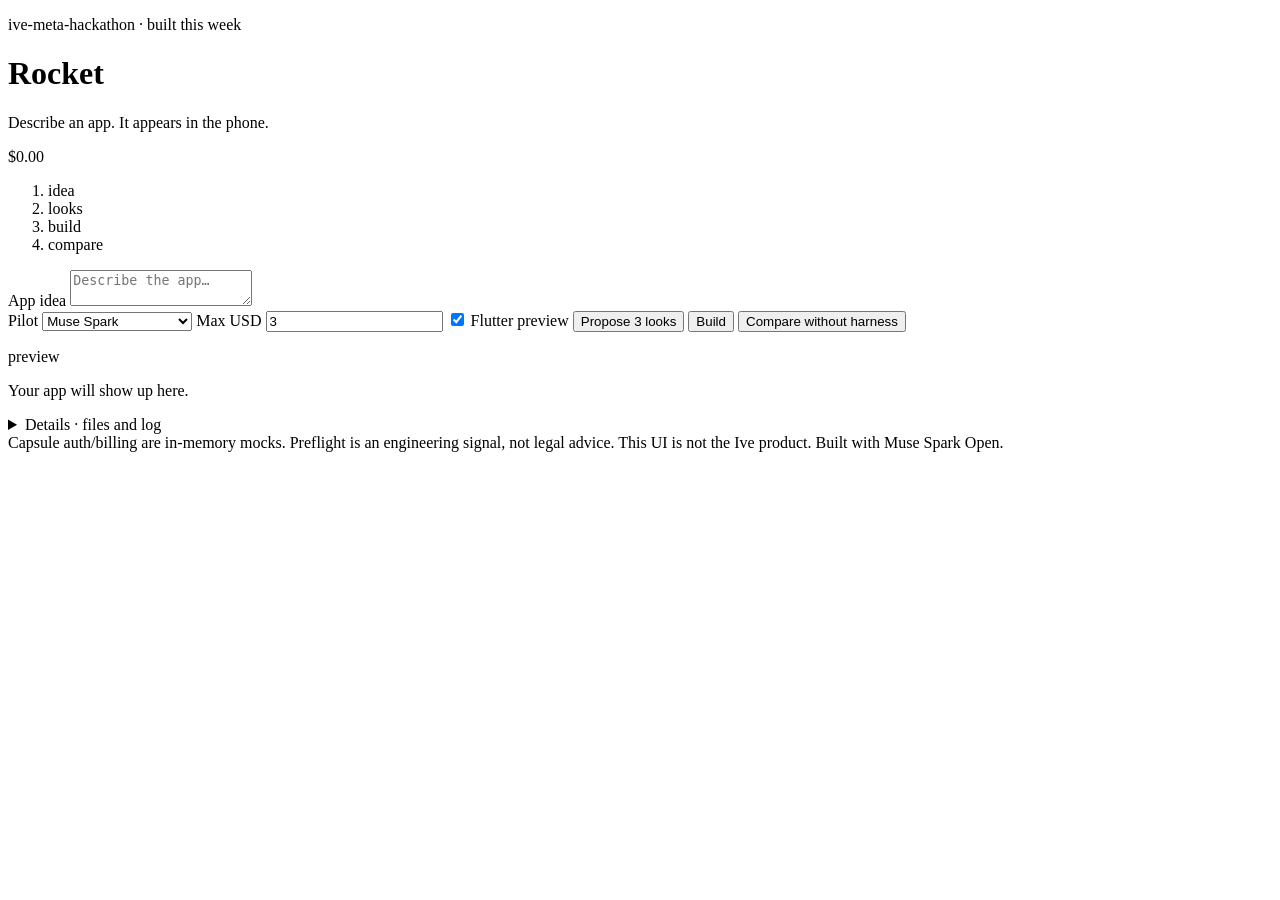
==== demo/index.html @ 52e8da67 "feat(studio): evidence panel, Muse Spark default, HTML results Center the studio, label every contro" ====
<!DOCTYPE html>
<html lang="en">
  <head>
    <meta charset="utf-8" />
    <meta name="viewport" content="width=device-width, initial-scale=1" />
    <title>Rocket studio</title>
    <link rel="stylesheet" href="/styles.css" />
  </head>
  <body>
    <header class="top">
      <div>
        <p class="kicker">ive-meta-hackathon · built this week</p>
        <h1>Rocket</h1>
      </div>
      <p class="ticker" id="ticker">Describe an app. It appears in the phone.</p>
      <p class="cost" id="cost" aria-label="session cost">$0.00</p>
    </header>
    <ol class="steps" id="steps" aria-label="progress">
      <li data-step="idea" class="on">idea</li>
      <li data-step="looks">looks</li>
      <li data-step="build">build</li>
      <li data-step="compare">compare</li>
    </ol>

    <section class="composer">
      <label class="field">
        <span>App idea</span>
        <textarea id="idea" rows="2" placeholder="Describe the app…"></textarea>
      </label>
      <div class="chips" id="ideas" aria-label="sample ideas"></div>
      <div class="controls">
        <label class="field inline">
          <span>Pilot</span>
          <select id="pilot">
            <option value="muse" selected>Muse Spark</option>
            <option value="fake">Offline demo (no API)</option>
            <option value="baseten">Muse Spark Open</option>
          </select>
        </label>
        <label class="field inline">
          <span>Max USD</span>
          <input id="max_usd" type="number" min="0" step="0.1" value="3" />
        </label>
        <label class="check"><input id="build_web" type="checkbox" checked /> Flutter preview</label>
        <button type="button" id="btn-design">Propose 3 looks</button>
        <button type="button" id="btn-build" class="primary">Build</button>
        <button type="button" id="btn-compare">Compare without harness</button>
      </div>
    </section>

    <main class="phones" id="phones">
      <div class="phone-wrap" id="phone-main">
        <p class="phone-label">preview</p>
        <div class="phone">
          <div class="island"></div>
          <div class="screen">
            <p class="empty">Your app will show up here.</p>
          </div>
          <div class="home"></div>
        </div>
      </div>
    </main>

    <section id="evidence" class="evidence" hidden>
      <h2>Evidence</h2>
      <p id="evidence-meta" class="evidence-meta"></p>
      <h3>Gate steps</h3>
      <ul id="evidence-steps" class="rows"></ul>
      <h3>Preflight</h3>
      <ul id="evidence-preflight" class="rows"></ul>
      <p id="evidence-ship" class="evidence-meta"></p>
    </section>

    <section id="compare-results" class="evidence" hidden>
      <h2>Compare without harness</h2>
      <p class="evidence-meta">From <code>harness report</code> (<code>ivebench/results/results.md</code>). Counts only.</p>
      <div id="compare-table" class="md-tables"></div>
    </section>

    <details class="details" id="details">
      <summary>Details · files and log</summary>
      <div class="details-grid">
        <div>
          <h2>Files</h2>
          <ul id="files"></ul>
          <pre id="file-view" class="file-view">Select a file.</pre>
        </div>
        <div>
          <h2>Log</h2>
          <ol id="log"></ol>
        </div>
      </div>
    </details>

    <footer>
      Capsule auth/billing are in-memory mocks. Preflight is an engineering signal, not legal advice.
      This UI is not the Ive product.
      Built with Muse Spark Open.
    </footer>
    <script src="/app.js"></script>
  </body>
</html>
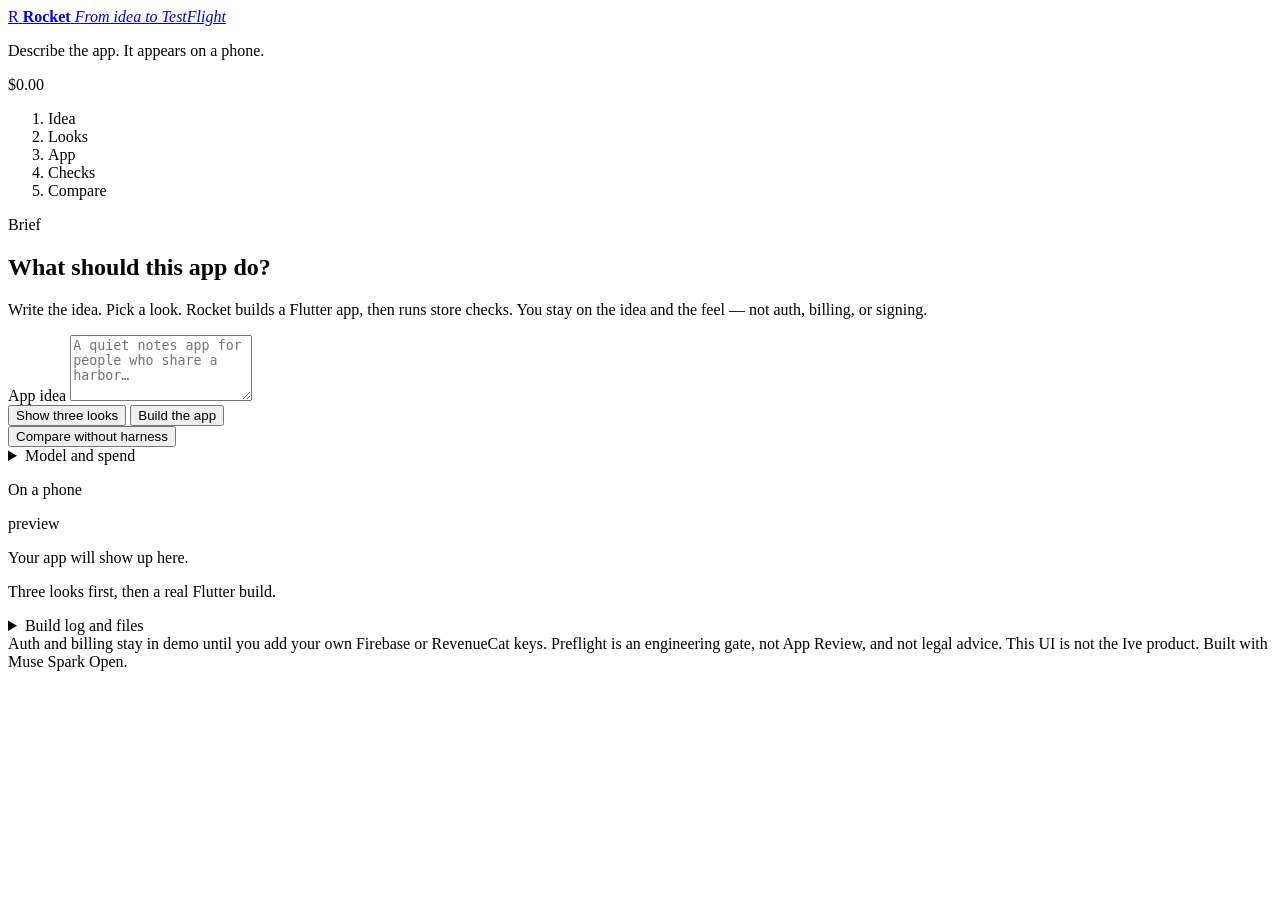
==== commit 572ea720: "feat(studio): turn the lab console into a product brief Idea sits beside a phone, store checks read " ====
--- a/demo/index.html
+++ b/demo/index.html
@@ -4,81 +4,132 @@
     <meta charset="utf-8" />
     <meta name="viewport" content="width=device-width, initial-scale=1" />
     <title>Rocket studio</title>
+    <link rel="preconnect" href="https://fonts.googleapis.com" />
+    <link rel="preconnect" href="https://fonts.gstatic.com" crossorigin />
+    <link
+      href="https://fonts.googleapis.com/css2?family=Instrument+Sans:wght@400;500;600;700&family=Instrument+Serif:ital@0;1&display=swap"
+      rel="stylesheet"
+    />
     <link rel="stylesheet" href="/styles.css" />
   </head>
   <body>
     <header class="top">
-      <div>
-        <p class="kicker">ive-meta-hackathon · built this week</p>
-        <h1>Rocket</h1>
-      </div>
-      <p class="ticker" id="ticker">Describe an app. It appears in the phone.</p>
+      <a class="brand" href="/">
+        <span class="mark" aria-hidden="true">R</span>
+        <span>
+          <strong>Rocket</strong>
+          <em>From idea to TestFlight</em>
+        </span>
+      </a>
+      <p class="ticker" id="ticker">Describe the app. It appears on a phone.</p>
       <p class="cost" id="cost" aria-label="session cost">$0.00</p>
     </header>
+
     <ol class="steps" id="steps" aria-label="progress">
-      <li data-step="idea" class="on">idea</li>
-      <li data-step="looks">looks</li>
-      <li data-step="build">build</li>
-      <li data-step="compare">compare</li>
+      <li data-step="idea" class="on">Idea</li>
+      <li data-step="looks">Looks</li>
+      <li data-step="build">App</li>
+      <li data-step="checks">Checks</li>
+      <li data-step="compare">Compare</li>
     </ol>
 
-    <section class="composer">
-      <label class="field">
-        <span>App idea</span>
-        <textarea id="idea" rows="2" placeholder="Describe the app…"></textarea>
-      </label>
-      <div class="chips" id="ideas" aria-label="sample ideas"></div>
-      <div class="controls">
-        <label class="field inline">
-          <span>Pilot</span>
-          <select id="pilot">
-            <option value="muse" selected>Muse Spark</option>
-            <option value="fake">Offline demo (no API)</option>
-            <option value="baseten">Muse Spark Open</option>
-          </select>
+    <div class="shell">
+      <section class="composer" aria-label="Brief">
+        <p class="eyebrow">Brief</p>
+        <h2>What should this app do?</h2>
+        <p class="lede">
+          Write the idea. Pick a look. Rocket builds a Flutter app, then runs store checks.
+          You stay on the idea and the feel — not auth, billing, or signing.
+        </p>
+        <label class="field">
+          <span>App idea</span>
+          <textarea id="idea" rows="4" placeholder="A quiet notes app for people who share a harbor…"></textarea>
         </label>
-        <label class="field inline">
-          <span>Max USD</span>
-          <input id="max_usd" type="number" min="0" step="0.1" value="3" />
-        </label>
-        <label class="check"><input id="build_web" type="checkbox" checked /> Flutter preview</label>
-        <button type="button" id="btn-design">Propose 3 looks</button>
-        <button type="button" id="btn-build" class="primary">Build</button>
-        <button type="button" id="btn-compare">Compare without harness</button>
+        <div class="chips" id="ideas" aria-label="sample ideas"></div>
+        <div class="actions">
+          <button type="button" id="btn-design">Show three looks</button>
+          <button type="button" id="btn-build" class="primary">Build the app</button>
+        </div>
+        <div class="actions secondary-actions">
+          <button type="button" id="btn-compare">Compare without harness</button>
+        </div>
+        <details class="advanced">
+          <summary>Model and spend</summary>
+          <div class="controls">
+            <label class="field inline">
+              <span>Pilot</span>
+              <select id="pilot">
+                <option value="muse" selected>Muse Spark</option>
+                <option value="fake">Offline demo (no API)</option>
+                <option value="baseten">Muse Spark Open</option>
+              </select>
+            </label>
+            <label class="field inline">
+              <span>Spend cap (USD)</span>
+              <input id="max_usd" type="number" min="0" step="0.1" value="3" />
+            </label>
+            <label class="check"><input id="build_web" type="checkbox" checked /> Flutter preview in the phone</label>
+          </div>
+        </details>
+      </section>
+
+      <main class="stage">
+        <p class="eyebrow">On a phone</p>
+        <div class="phones" id="phones">
+          <div class="phone-wrap" id="phone-main">
+            <p class="phone-label">preview</p>
+            <div class="phone">
+              <div class="island"></div>
+              <div class="screen">
+                <div class="empty-hero">
+                  <p class="empty">Your app will show up here.</p>
+                  <p class="empty-sub">Three looks first, then a real Flutter build.</p>
+                </div>
+              </div>
+              <div class="home"></div>
+            </div>
+          </div>
+        </div>
+      </main>
+    </div>
+
+    <section id="evidence" class="evidence" hidden>
+      <div class="evidence-head">
+        <p class="eyebrow">Store checks</p>
+        <h2>Is this ready to ship?</h2>
+        <p id="evidence-meta" class="evidence-meta"></p>
       </div>
-    </section>
-
-    <main class="phones" id="phones">
-      <div class="phone-wrap" id="phone-main">
-        <p class="phone-label">preview</p>
-        <div class="phone">
-          <div class="island"></div>
-          <div class="screen">
-            <p class="empty">Your app will show up here.</p>
-          </div>
-          <div class="home"></div>
+      <div class="evidence-grid">
+        <div>
+          <h3>Gate</h3>
+          <ul id="evidence-steps" class="rows"></ul>
+        </div>
+        <div>
+          <h3>Preflight</h3>
+          <ul id="evidence-preflight" class="rows"></ul>
         </div>
       </div>
-    </main>
-
-    <section id="evidence" class="evidence" hidden>
-      <h2>Evidence</h2>
-      <p id="evidence-meta" class="evidence-meta"></p>
-      <h3>Gate steps</h3>
-      <ul id="evidence-steps" class="rows"></ul>
-      <h3>Preflight</h3>
-      <ul id="evidence-preflight" class="rows"></ul>
       <p id="evidence-ship" class="evidence-meta"></p>
+      <aside class="next">
+        <p class="eyebrow">Next</p>
+        <h3>Store listing</h3>
+        <p>
+          Icon, listing copy, and a privacy template (not legal advice) are prepared by
+          <code>harness storepack</code>. TestFlight upload is <code>harness ship</code> —
+          it needs your Apple keys on this machine, never in this window.
+        </p>
+      </aside>
     </section>
 
     <section id="compare-results" class="evidence" hidden>
-      <h2>Compare without harness</h2>
+      <p class="eyebrow">Compare without harness</p>
+      <h2>Same idea, with and without Rocket</h2>
       <p class="evidence-meta">From <code>harness report</code> (<code>ivebench/results/results.md</code>). Counts only.</p>
       <div id="compare-table" class="md-tables"></div>
     </section>
 
     <details class="details" id="details">
-      <summary>Details · files and log</summary>
+      <summary>Build log and files</summary>
       <div class="details-grid">
         <div>
           <h2>Files</h2>
@@ -93,7 +144,8 @@
     </details>
 
     <footer>
-      Capsule auth/billing are in-memory mocks. Preflight is an engineering signal, not legal advice.
+      Auth and billing stay in demo until you add your own Firebase or RevenueCat keys.
+      Preflight is an engineering gate, not App Review, and not legal advice.
       This UI is not the Ive product.
       Built with Muse Spark Open.
     </footer>
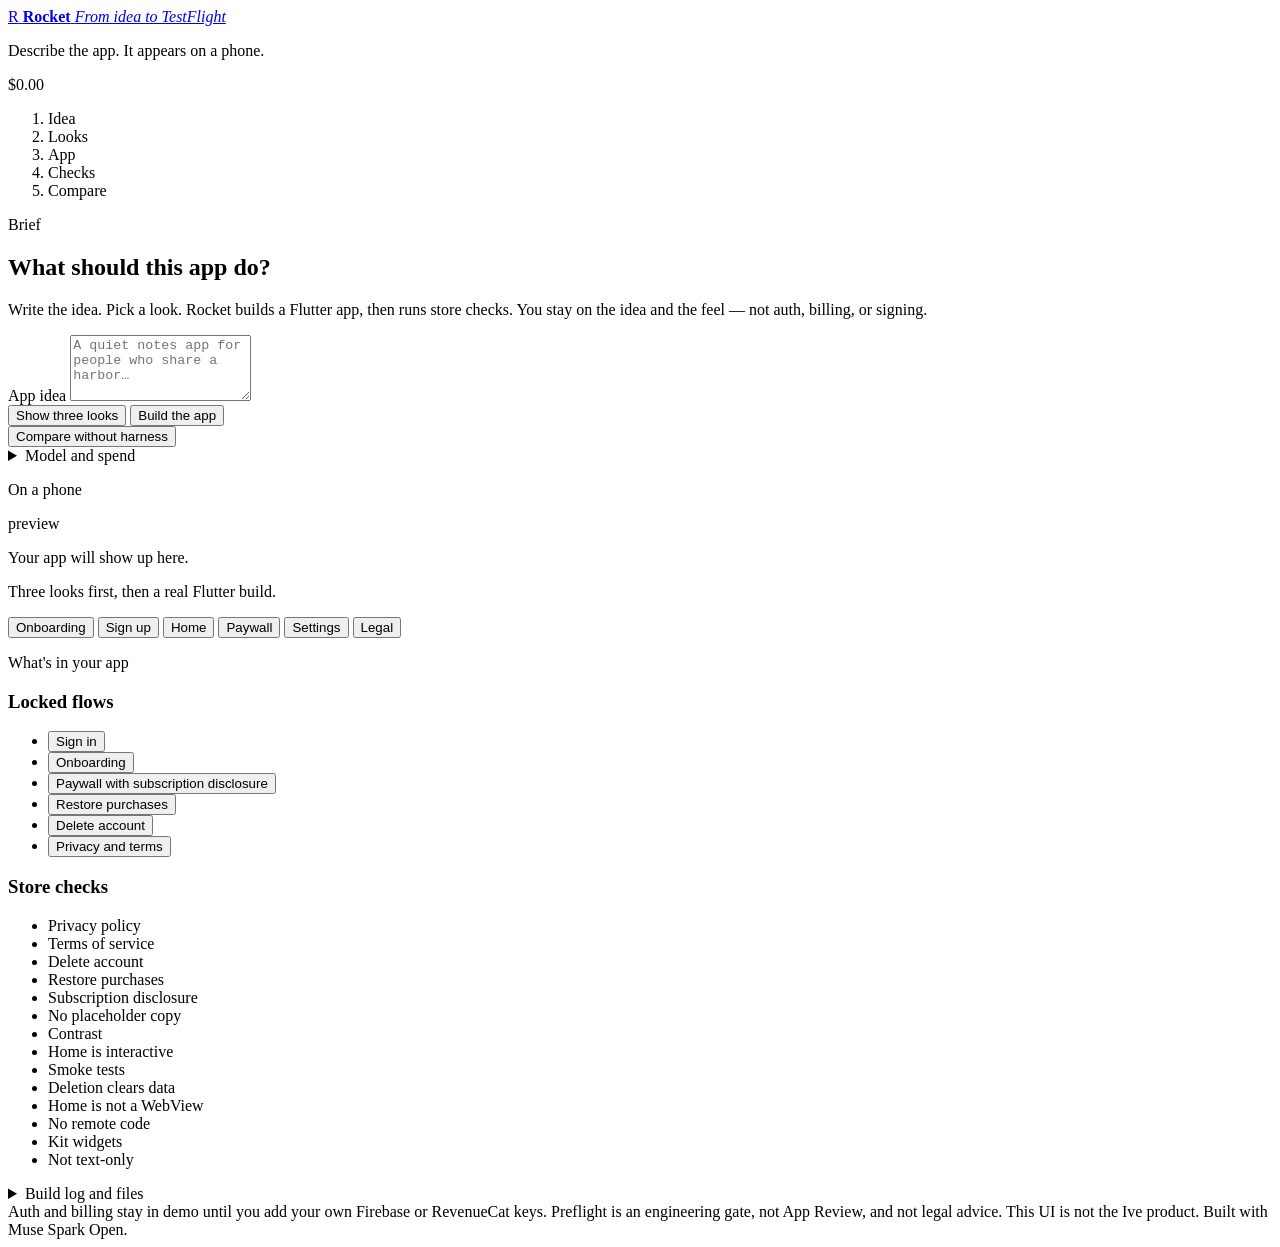
==== commit d4a5deea: "feat(studio): preview tour of locked flows from the phone Web builds open on onboarding. Hash routes" ====
--- a/demo/index.html
+++ b/demo/index.html
@@ -90,6 +90,43 @@
             </div>
           </div>
         </div>
+        <div class="tour-chips" id="tour-chips" aria-label="preview screens">
+          <button type="button" data-hash="#/onboarding">Onboarding</button>
+          <button type="button" data-hash="#/signup">Sign up</button>
+          <button type="button" data-hash="#/home">Home</button>
+          <button type="button" data-hash="#/paywall">Paywall</button>
+          <button type="button" data-hash="#/settings">Settings</button>
+          <button type="button" data-hash="#/privacy">Legal</button>
+        </div>
+        <section class="whats-in" id="whats-in">
+          <p class="eyebrow">What's in your app</p>
+          <h3>Locked flows</h3>
+          <ul class="locked-flows">
+            <li><button type="button" class="linkish" data-hash="#/signup">Sign in</button></li>
+            <li><button type="button" class="linkish" data-hash="#/onboarding">Onboarding</button></li>
+            <li><button type="button" class="linkish" data-hash="#/paywall">Paywall with subscription disclosure</button></li>
+            <li><button type="button" class="linkish" data-hash="#/settings">Restore purchases</button></li>
+            <li><button type="button" class="linkish" data-hash="#/settings">Delete account</button></li>
+            <li><button type="button" class="linkish" data-hash="#/privacy">Privacy and terms</button></li>
+          </ul>
+          <h3>Store checks</h3>
+          <ul class="check-summary" id="check-summary">
+            <li>Privacy policy</li>
+            <li>Terms of service</li>
+            <li>Delete account</li>
+            <li>Restore purchases</li>
+            <li>Subscription disclosure</li>
+            <li>No placeholder copy</li>
+            <li>Contrast</li>
+            <li>Home is interactive</li>
+            <li>Smoke tests</li>
+            <li>Deletion clears data</li>
+            <li>Home is not a WebView</li>
+            <li>No remote code</li>
+            <li>Kit widgets</li>
+            <li>Not text-only</li>
+          </ul>
+        </section>
       </main>
     </div>
 
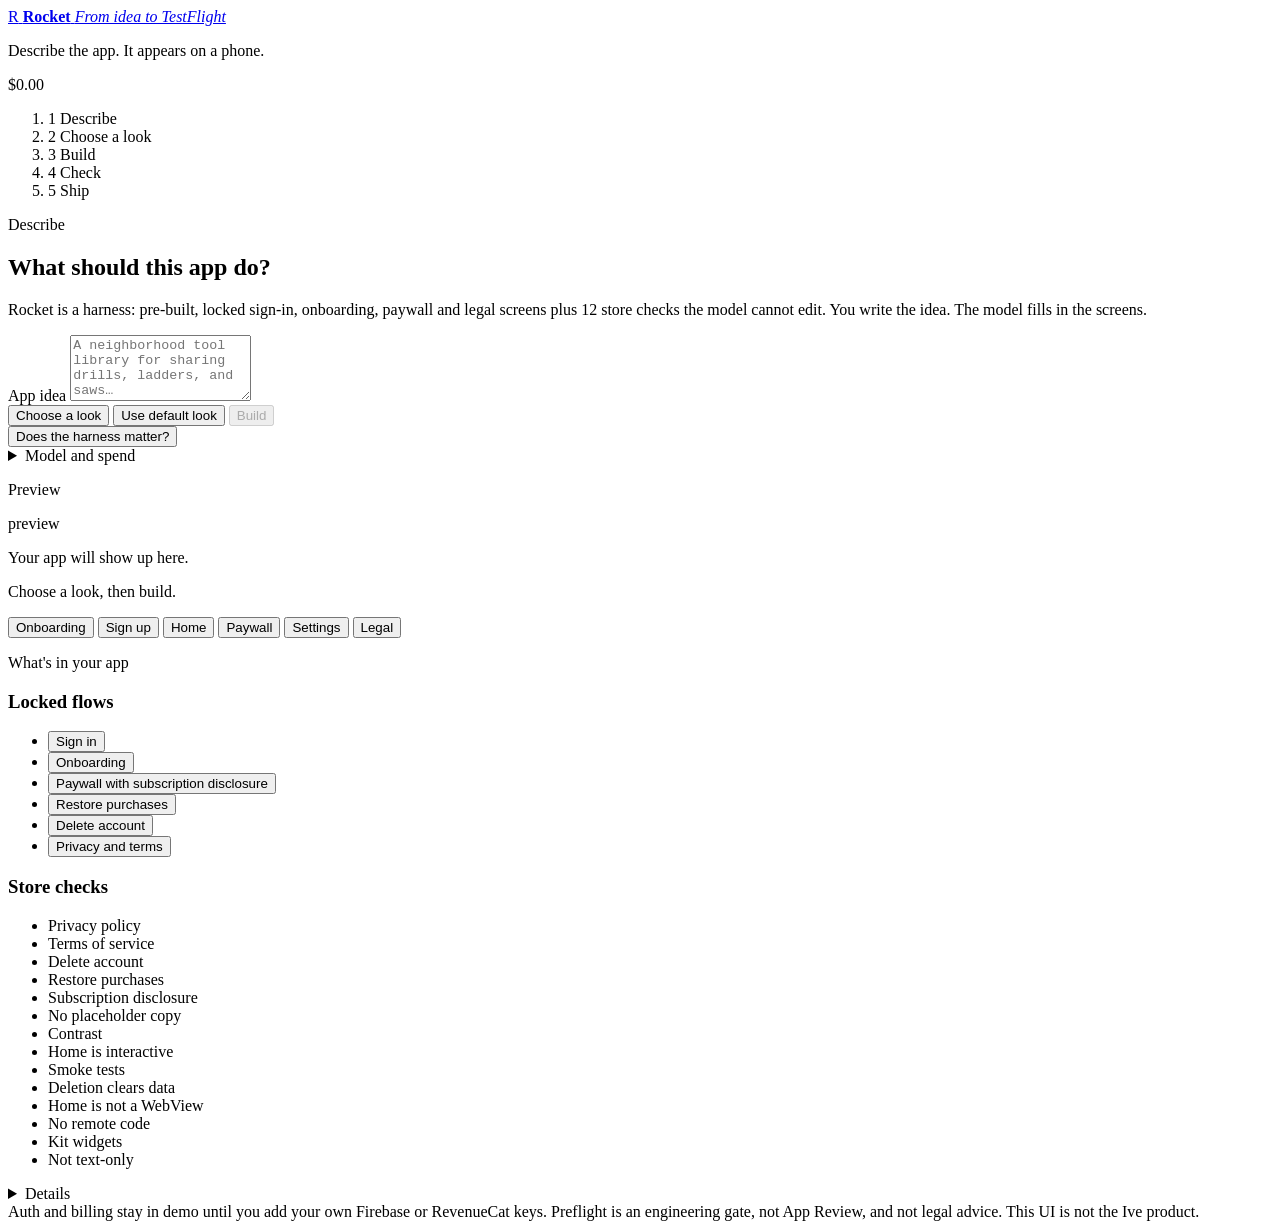
==== commit 4088a775: "feat(studio): guided look-build-check flow with live progress Replace the lab console with a five-st" ====
--- a/demo/index.html
+++ b/demo/index.html
@@ -6,10 +6,7 @@
     <title>Rocket studio</title>
     <link rel="preconnect" href="https://fonts.googleapis.com" />
     <link rel="preconnect" href="https://fonts.gstatic.com" crossorigin />
-    <link
-      href="https://fonts.googleapis.com/css2?family=Instrument+Sans:wght@400;500;600;700&family=Instrument+Serif:ital@0;1&display=swap"
-      rel="stylesheet"
-    />
+    <link href="https://fonts.googleapis.com/css2?family=Inter:wght@400;500;600;700&display=swap" rel="stylesheet" />
     <link rel="stylesheet" href="/styles.css" />
   </head>
   <body>
@@ -26,32 +23,33 @@
     </header>
 
     <ol class="steps" id="steps" aria-label="progress">
-      <li data-step="idea" class="on">Idea</li>
-      <li data-step="looks">Looks</li>
-      <li data-step="build">App</li>
-      <li data-step="checks">Checks</li>
-      <li data-step="compare">Compare</li>
+      <li data-step="describe" class="on"><span>1</span> Describe</li>
+      <li data-step="looks"><span>2</span> Choose a look</li>
+      <li data-step="build"><span>3</span> Build</li>
+      <li data-step="check"><span>4</span> Check</li>
+      <li data-step="ship"><span>5</span> Ship</li>
     </ol>
 
     <div class="shell">
       <section class="composer" aria-label="Brief">
-        <p class="eyebrow">Brief</p>
+        <p class="eyebrow">Describe</p>
         <h2>What should this app do?</h2>
         <p class="lede">
-          Write the idea. Pick a look. Rocket builds a Flutter app, then runs store checks.
-          You stay on the idea and the feel — not auth, billing, or signing.
+          Rocket is a harness: pre-built, locked sign-in, onboarding, paywall and legal screens plus 12 store checks the model cannot edit.
+          You write the idea. The model fills in the screens.
         </p>
         <label class="field">
           <span>App idea</span>
-          <textarea id="idea" rows="4" placeholder="A quiet notes app for people who share a harbor…"></textarea>
+          <textarea id="idea" rows="4" placeholder="A neighborhood tool library for sharing drills, ladders, and saws…"></textarea>
         </label>
         <div class="chips" id="ideas" aria-label="sample ideas"></div>
         <div class="actions">
-          <button type="button" id="btn-design">Show three looks</button>
-          <button type="button" id="btn-build" class="primary">Build the app</button>
+          <button type="button" id="btn-design">Choose a look</button>
+          <button type="button" id="btn-default-look">Use default look</button>
+          <button type="button" id="btn-build" class="primary" disabled>Build</button>
         </div>
         <div class="actions secondary-actions">
-          <button type="button" id="btn-compare">Compare without harness</button>
+          <button type="button" id="btn-compare">Does the harness matter?</button>
         </div>
         <details class="advanced">
           <summary>Model and spend</summary>
@@ -74,7 +72,19 @@
       </section>
 
       <main class="stage">
-        <p class="eyebrow">On a phone</p>
+        <p class="eyebrow">Preview</p>
+        <ol class="build-stepper" id="build-stepper" hidden>
+          <li data-build="understand"><span class="step-name">Understanding your idea</span><span class="elapsed" data-elapsed></span></li>
+          <li data-build="designing"><span class="step-name">Designing the screens</span><span class="elapsed" data-elapsed></span></li>
+          <li data-build="writing"><span class="step-name">Writing the code</span><span class="elapsed" data-elapsed></span></li>
+          <li data-build="checks"><span class="step-name">Running store checks</span><span class="elapsed" data-elapsed></span></li>
+          <li data-build="fixing"><span class="step-name">Fixing issues</span><span class="elapsed" data-elapsed></span></li>
+          <li data-build="ready"><span class="step-name">Ready</span><span class="elapsed" data-elapsed></span></li>
+        </ol>
+        <p class="build-stats" id="build-stats" hidden>
+          <span id="token-count">0 tokens</span>
+        </p>
+        <p class="plain-error" id="plain-error" hidden></p>
         <div class="phones" id="phones">
           <div class="phone-wrap" id="phone-main">
             <p class="phone-label">preview</p>
@@ -83,7 +93,7 @@
               <div class="screen">
                 <div class="empty-hero">
                   <p class="empty">Your app will show up here.</p>
-                  <p class="empty-sub">Three looks first, then a real Flutter build.</p>
+                  <p class="empty-sub">Choose a look, then build.</p>
                 </div>
               </div>
               <div class="home"></div>
@@ -132,8 +142,8 @@
 
     <section id="evidence" class="evidence" hidden>
       <div class="evidence-head">
-        <p class="eyebrow">Store checks</p>
-        <h2>Is this ready to ship?</h2>
+        <p class="eyebrow">Check</p>
+        <h2>Store checks</h2>
         <p id="evidence-meta" class="evidence-meta"></p>
       </div>
       <div class="evidence-grid">
@@ -147,26 +157,28 @@
         </div>
       </div>
       <p id="evidence-ship" class="evidence-meta"></p>
-      <aside class="next">
-        <p class="eyebrow">Next</p>
-        <h3>Store listing</h3>
-        <p>
-          Icon, listing copy, and a privacy template (not legal advice) are prepared by
-          <code>harness storepack</code>. TestFlight upload is <code>harness ship</code> —
-          it needs your Apple keys on this machine, never in this window.
-        </p>
-      </aside>
     </section>
 
     <section id="compare-results" class="evidence" hidden>
-      <p class="eyebrow">Compare without harness</p>
+      <p class="eyebrow">Does the harness matter?</p>
       <h2>Same idea, with and without Rocket</h2>
       <p class="evidence-meta">From <code>harness report</code> (<code>ivebench/results/results.md</code>). Counts only.</p>
+      <p id="compare-empty">No sweep results exist yet.</p>
       <div id="compare-table" class="md-tables"></div>
     </section>
 
+    <section id="ship-panel" class="evidence" hidden>
+      <p class="eyebrow">Ship</p>
+      <h2>Listing and TestFlight</h2>
+      <p>
+        Icon, listing copy, and a privacy template (not legal advice) are prepared by
+        <code>harness storepack</code>. TestFlight upload is <code>harness ship</code> —
+        it needs your Apple keys on this machine, never in this window.
+      </p>
+    </section>
+
     <details class="details" id="details">
-      <summary>Build log and files</summary>
+      <summary>Details</summary>
       <div class="details-grid">
         <div>
           <h2>Files</h2>
@@ -184,7 +196,7 @@
       Auth and billing stay in demo until you add your own Firebase or RevenueCat keys.
       Preflight is an engineering gate, not App Review, and not legal advice.
       This UI is not the Ive product.
-      Built with Muse Spark Open.
+      <span id="used-model"></span>
     </footer>
     <script src="/app.js"></script>
   </body>
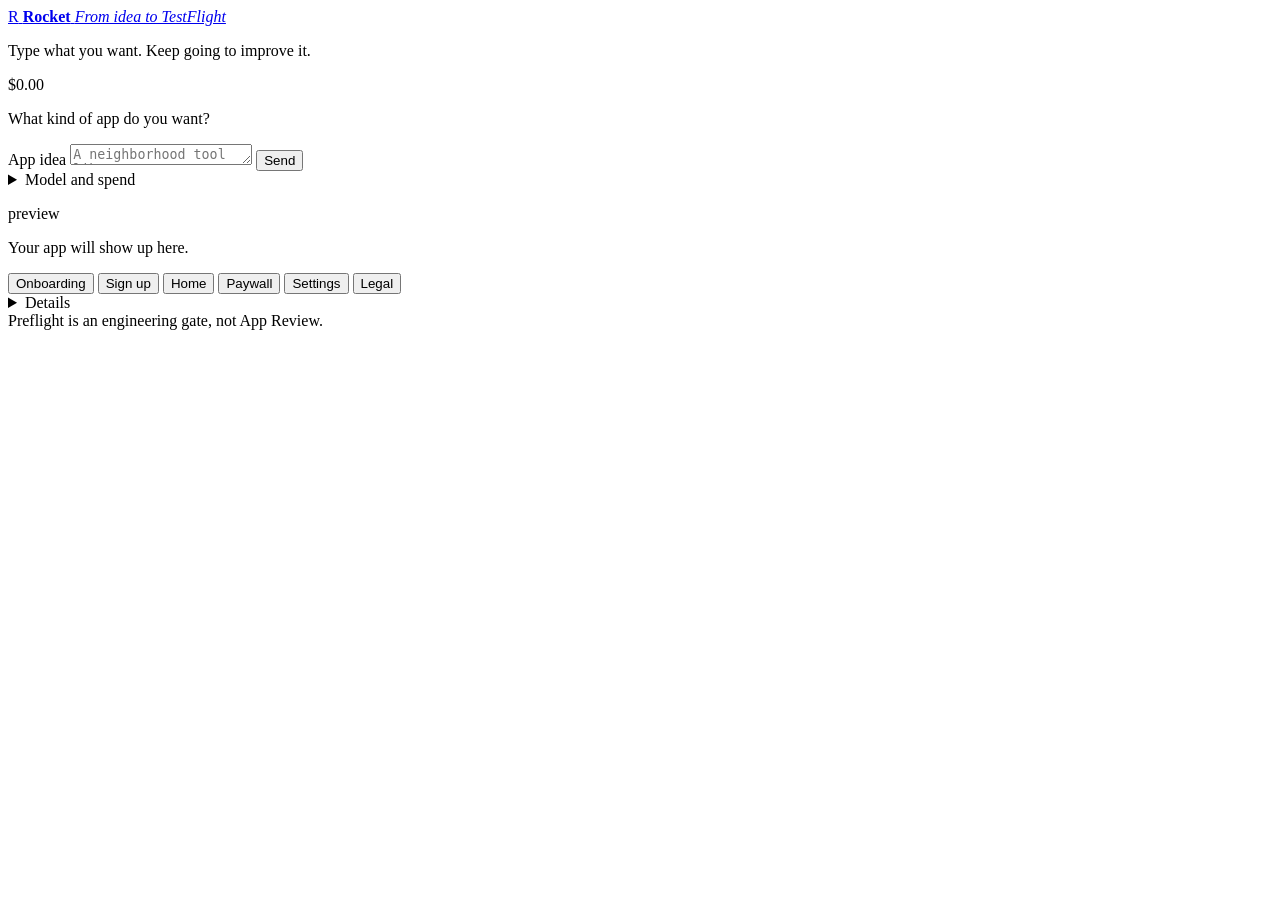
==== commit e50215c6: "feat(studio): chat to build and keep improving the same app Drop the look-and-step wizard. One text " ====
--- a/demo/index.html
+++ b/demo/index.html
@@ -18,39 +18,20 @@
           <em>From idea to TestFlight</em>
         </span>
       </a>
-      <p class="ticker" id="ticker">Describe the app. It appears on a phone.</p>
+      <p class="ticker" id="ticker">Type what you want. Keep going to improve it.</p>
       <p class="cost" id="cost" aria-label="session cost">$0.00</p>
     </header>
 
-    <ol class="steps" id="steps" aria-label="progress">
-      <li data-step="describe" class="on"><span>1</span> Describe</li>
-      <li data-step="looks"><span>2</span> Choose a look</li>
-      <li data-step="build"><span>3</span> Build</li>
-      <li data-step="check"><span>4</span> Check</li>
-      <li data-step="ship"><span>5</span> Ship</li>
-    </ol>
-
-    <div class="shell">
-      <section class="composer" aria-label="Brief">
-        <p class="eyebrow">Describe</p>
-        <h2>What should this app do?</h2>
-        <p class="lede">
-          Rocket is a harness: pre-built, locked sign-in, onboarding, paywall and legal screens plus 12 store checks the model cannot edit.
-          You write the idea. The model fills in the screens.
-        </p>
-        <label class="field">
-          <span>App idea</span>
-          <textarea id="idea" rows="4" placeholder="A neighborhood tool library for sharing drills, ladders, and saws…"></textarea>
-        </label>
-        <div class="chips" id="ideas" aria-label="sample ideas"></div>
-        <div class="actions">
-          <button type="button" id="btn-design">Choose a look</button>
-          <button type="button" id="btn-default-look">Use default look</button>
-          <button type="button" id="btn-build" class="primary" disabled>Build</button>
+    <div class="shell chat-shell">
+      <section class="composer chat" aria-label="Chat">
+        <div class="thread" id="thread">
+          <p class="thread-empty" id="thread-empty">What kind of app do you want?</p>
         </div>
-        <div class="actions secondary-actions">
-          <button type="button" id="btn-compare">Does the harness matter?</button>
-        </div>
+        <form class="chat-form" id="chat-form">
+          <label class="sr-only" for="idea">App idea</label>
+          <textarea id="idea" rows="1" placeholder="A neighborhood tool library…" required></textarea>
+          <button type="submit" id="btn-send" class="primary">Send</button>
+        </form>
         <details class="advanced">
           <summary>Model and spend</summary>
           <div class="controls">
@@ -72,7 +53,6 @@
       </section>
 
       <main class="stage">
-        <p class="eyebrow">Preview</p>
         <ol class="build-stepper" id="build-stepper" hidden>
           <li data-build="understand"><span class="step-name">Understanding your idea</span><span class="elapsed" data-elapsed></span></li>
           <li data-build="designing"><span class="step-name">Designing the screens</span><span class="elapsed" data-elapsed></span></li>
@@ -93,7 +73,6 @@
               <div class="screen">
                 <div class="empty-hero">
                   <p class="empty">Your app will show up here.</p>
-                  <p class="empty-sub">Choose a look, then build.</p>
                 </div>
               </div>
               <div class="home"></div>
@@ -108,42 +87,12 @@
           <button type="button" data-hash="#/settings">Settings</button>
           <button type="button" data-hash="#/privacy">Legal</button>
         </div>
-        <section class="whats-in" id="whats-in">
-          <p class="eyebrow">What's in your app</p>
-          <h3>Locked flows</h3>
-          <ul class="locked-flows">
-            <li><button type="button" class="linkish" data-hash="#/signup">Sign in</button></li>
-            <li><button type="button" class="linkish" data-hash="#/onboarding">Onboarding</button></li>
-            <li><button type="button" class="linkish" data-hash="#/paywall">Paywall with subscription disclosure</button></li>
-            <li><button type="button" class="linkish" data-hash="#/settings">Restore purchases</button></li>
-            <li><button type="button" class="linkish" data-hash="#/settings">Delete account</button></li>
-            <li><button type="button" class="linkish" data-hash="#/privacy">Privacy and terms</button></li>
-          </ul>
-          <h3>Store checks</h3>
-          <ul class="check-summary" id="check-summary">
-            <li>Privacy policy</li>
-            <li>Terms of service</li>
-            <li>Delete account</li>
-            <li>Restore purchases</li>
-            <li>Subscription disclosure</li>
-            <li>No placeholder copy</li>
-            <li>Contrast</li>
-            <li>Home is interactive</li>
-            <li>Smoke tests</li>
-            <li>Deletion clears data</li>
-            <li>Home is not a WebView</li>
-            <li>No remote code</li>
-            <li>Kit widgets</li>
-            <li>Not text-only</li>
-          </ul>
-        </section>
       </main>
     </div>
 
     <section id="evidence" class="evidence" hidden>
       <div class="evidence-head">
-        <p class="eyebrow">Check</p>
-        <h2>Store checks</h2>
+        <p class="eyebrow">Store checks</p>
         <p id="evidence-meta" class="evidence-meta"></p>
       </div>
       <div class="evidence-grid">
@@ -157,24 +106,6 @@
         </div>
       </div>
       <p id="evidence-ship" class="evidence-meta"></p>
-    </section>
-
-    <section id="compare-results" class="evidence" hidden>
-      <p class="eyebrow">Does the harness matter?</p>
-      <h2>Same idea, with and without Rocket</h2>
-      <p class="evidence-meta">From <code>harness report</code> (<code>ivebench/results/results.md</code>). Counts only.</p>
-      <p id="compare-empty">No sweep results exist yet.</p>
-      <div id="compare-table" class="md-tables"></div>
-    </section>
-
-    <section id="ship-panel" class="evidence" hidden>
-      <p class="eyebrow">Ship</p>
-      <h2>Listing and TestFlight</h2>
-      <p>
-        Icon, listing copy, and a privacy template (not legal advice) are prepared by
-        <code>harness storepack</code>. TestFlight upload is <code>harness ship</code> —
-        it needs your Apple keys on this machine, never in this window.
-      </p>
     </section>
 
     <details class="details" id="details">
@@ -193,9 +124,7 @@
     </details>
 
     <footer>
-      Auth and billing stay in demo until you add your own Firebase or RevenueCat keys.
-      Preflight is an engineering gate, not App Review, and not legal advice.
-      This UI is not the Ive product.
+      Preflight is an engineering gate, not App Review.
       <span id="used-model"></span>
     </footer>
     <script src="/app.js"></script>
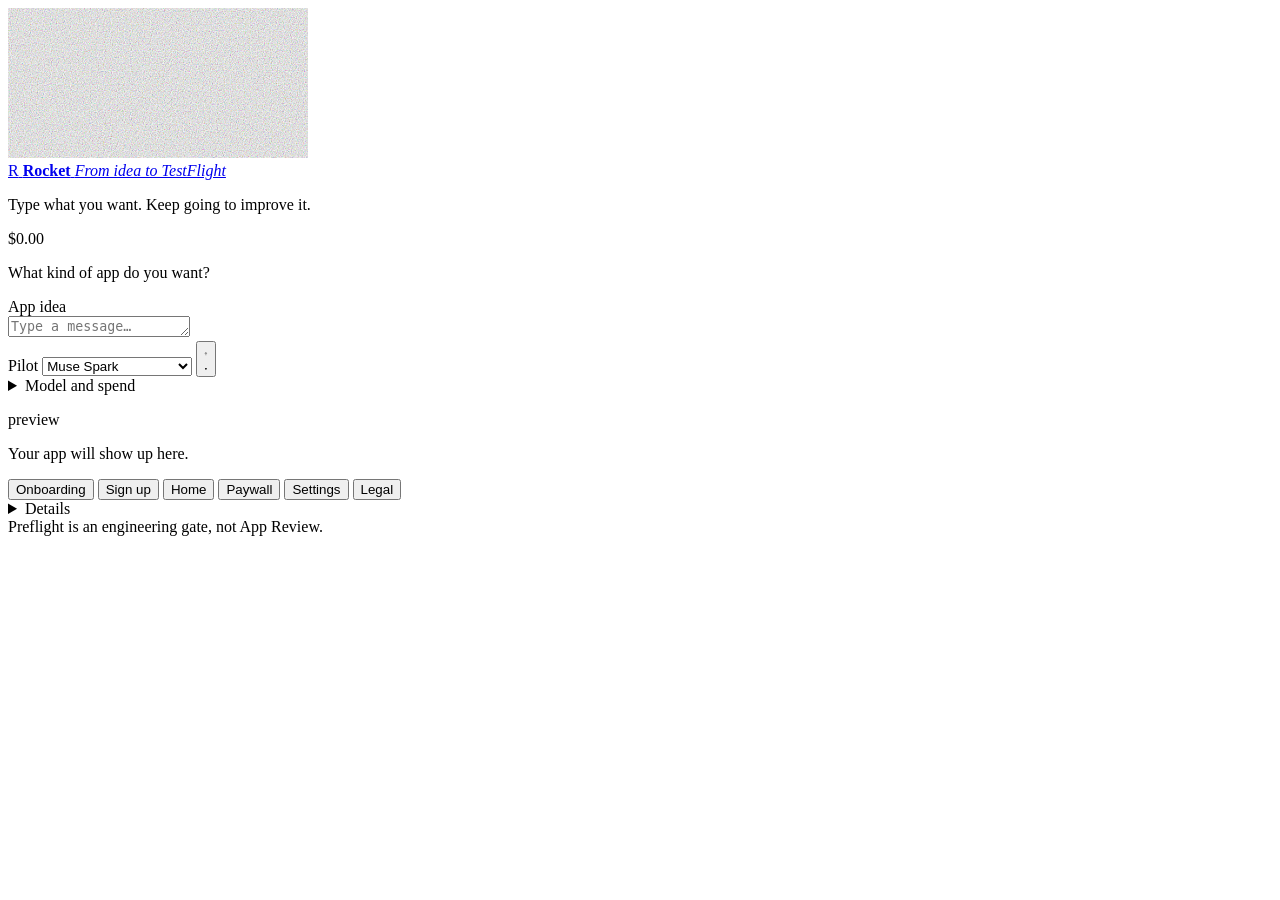
==== commit 274d0565: "feat(studio): Grok-style dark chat with motion Center the empty prompt and pill composer, keep later" ====
--- a/demo/index.html
+++ b/demo/index.html
@@ -6,10 +6,21 @@
     <title>Rocket studio</title>
     <link rel="preconnect" href="https://fonts.googleapis.com" />
     <link rel="preconnect" href="https://fonts.gstatic.com" crossorigin />
-    <link href="https://fonts.googleapis.com/css2?family=Inter:wght@400;500;600;700&display=swap" rel="stylesheet" />
+    <link href="https://fonts.googleapis.com/css2?family=Inter+Tight:wght@400;500;600&display=swap" rel="stylesheet" />
     <link rel="stylesheet" href="/styles.css" />
   </head>
-  <body>
+  <body class="is-empty">
+    <div class="atmosphere" aria-hidden="true">
+      <span class="glow glow-a"></span>
+      <span class="glow glow-b"></span>
+      <svg class="grain" xmlns="http://www.w3.org/2000/svg">
+        <filter id="grain">
+          <feTurbulence type="fractalNoise" baseFrequency="0.85" numOctaves="2" stitchTiles="stitch" />
+        </filter>
+        <rect width="100%" height="100%" filter="url(#grain)" />
+      </svg>
+    </div>
+
     <header class="top">
       <a class="brand" href="/">
         <span class="mark" aria-hidden="true">R</span>
@@ -27,22 +38,33 @@
         <div class="thread" id="thread">
           <p class="thread-empty" id="thread-empty">What kind of app do you want?</p>
         </div>
-        <form class="chat-form" id="chat-form">
+        <form class="chat-form" id="chat-form" data-empty="true" data-running="false">
           <label class="sr-only" for="idea">App idea</label>
-          <textarea id="idea" rows="1" placeholder="A neighborhood tool library…" required></textarea>
-          <button type="submit" id="btn-send" class="primary">Send</button>
+          <div class="composer-box">
+            <textarea id="idea" rows="1" placeholder="Type a message…" required></textarea>
+            <div class="composer-bar">
+              <label class="model-pill">
+                <span class="sr-only">Pilot</span>
+                <select id="pilot">
+                  <option value="muse" selected>Muse Spark</option>
+                  <option value="fake">Offline demo (no API)</option>
+                  <option value="baseten">Muse Spark Open</option>
+                </select>
+              </label>
+              <button type="submit" id="btn-send" class="send" aria-label="Send">
+                <svg class="i-up" viewBox="0 0 24 24" fill="none" aria-hidden="true">
+                  <path d="M12 19V5M12 5l-6 6M12 5l6 6" stroke="currentColor" stroke-width="2.2" stroke-linecap="round" stroke-linejoin="round" />
+                </svg>
+                <svg class="i-stop" viewBox="0 0 24 24" aria-hidden="true">
+                  <rect x="7" y="7" width="10" height="10" rx="1.5" fill="currentColor" />
+                </svg>
+              </button>
+            </div>
+          </div>
         </form>
         <details class="advanced">
           <summary>Model and spend</summary>
           <div class="controls">
-            <label class="field inline">
-              <span>Pilot</span>
-              <select id="pilot">
-                <option value="muse" selected>Muse Spark</option>
-                <option value="fake">Offline demo (no API)</option>
-                <option value="baseten">Muse Spark Open</option>
-              </select>
-            </label>
             <label class="field inline">
               <span>Spend cap (USD)</span>
               <input id="max_usd" type="number" min="0" step="0.1" value="3" />
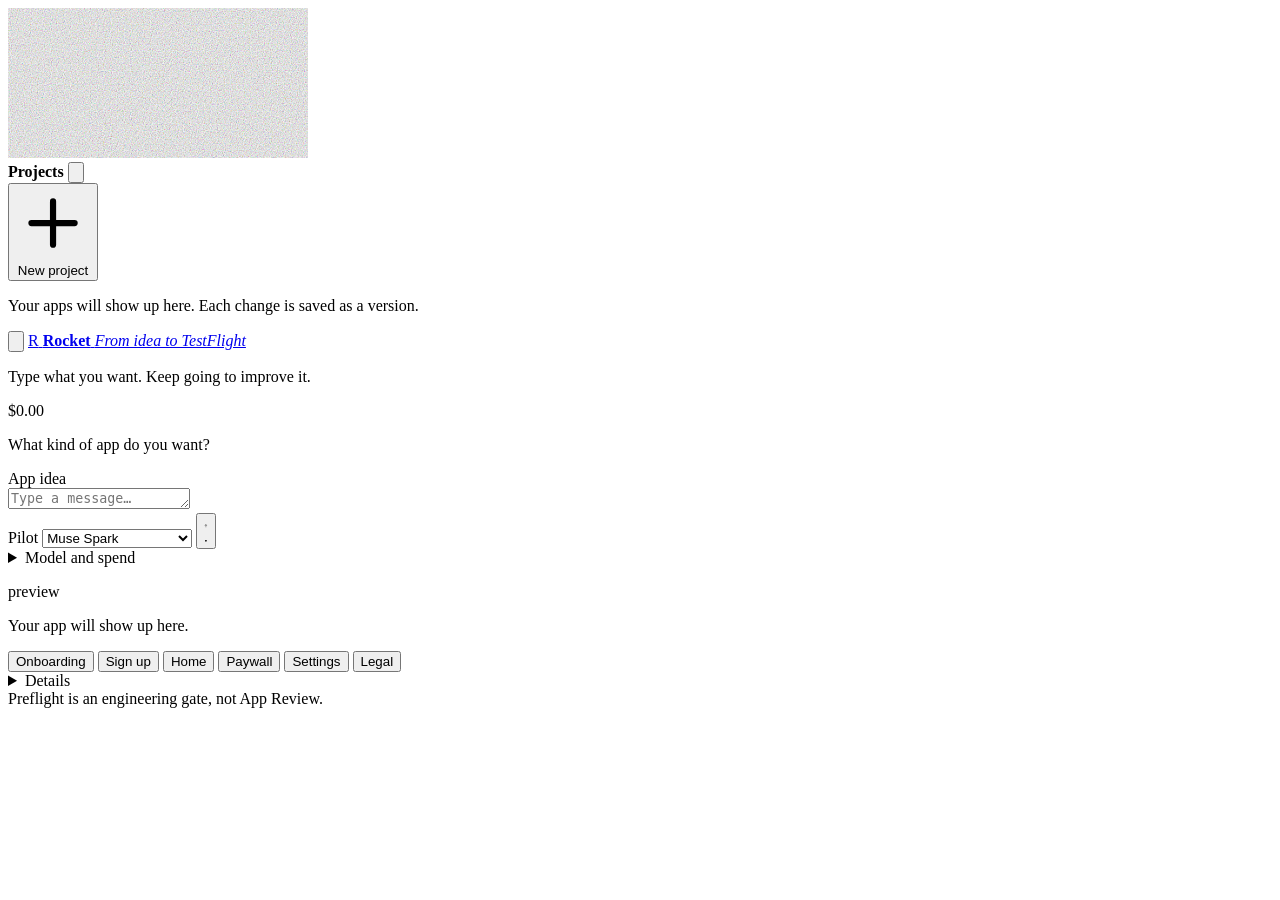
==== commit ec02b2cf: "Design engine, kit v2, projects with versions and code download - 11 curated WCAG-AA palettes picked" ====
--- a/demo/index.html
+++ b/demo/index.html
@@ -21,14 +21,35 @@
       </svg>
     </div>
 
+    <aside class="side" id="side" aria-label="Projects" aria-hidden="true">
+      <div class="side-head">
+        <strong>Projects</strong>
+        <button type="button" class="icon-btn" id="side-close" aria-label="Close projects">
+          <svg viewBox="0 0 24 24" fill="none" aria-hidden="true"><path d="M6 6l12 12M18 6L6 18" stroke="currentColor" stroke-width="2" stroke-linecap="round" /></svg>
+        </button>
+      </div>
+      <button type="button" class="new-project" id="new-project">
+        <svg viewBox="0 0 24 24" fill="none" aria-hidden="true"><path d="M12 5v14M5 12h14" stroke="currentColor" stroke-width="2" stroke-linecap="round" /></svg>
+        New project
+      </button>
+      <ul class="project-list" id="project-list"></ul>
+      <p class="side-empty" id="side-empty">Your apps will show up here. Each change is saved as a version.</p>
+    </aside>
+    <div class="side-scrim" id="side-scrim" hidden></div>
+
     <header class="top">
-      <a class="brand" href="/">
-        <span class="mark" aria-hidden="true">R</span>
-        <span>
-          <strong>Rocket</strong>
-          <em>From idea to TestFlight</em>
-        </span>
-      </a>
+      <div class="top-left">
+        <button type="button" class="icon-btn" id="menu" aria-label="Projects" aria-expanded="false">
+          <svg viewBox="0 0 24 24" fill="none" aria-hidden="true"><path d="M4 7h16M4 12h16M4 17h10" stroke="currentColor" stroke-width="2" stroke-linecap="round" /></svg>
+        </button>
+        <a class="brand" href="/">
+          <span class="mark" aria-hidden="true">R</span>
+          <span>
+            <strong>Rocket</strong>
+            <em>From idea to TestFlight</em>
+          </span>
+        </a>
+      </div>
       <p class="ticker" id="ticker">Type what you want. Keep going to improve it.</p>
       <p class="cost" id="cost" aria-label="session cost">$0.00</p>
     </header>
@@ -38,6 +59,7 @@
         <div class="thread" id="thread">
           <p class="thread-empty" id="thread-empty">What kind of app do you want?</p>
         </div>
+        <div class="suggest" id="suggest" hidden></div>
         <form class="chat-form" id="chat-form" data-empty="true" data-running="false">
           <label class="sr-only" for="idea">App idea</label>
           <div class="composer-box">
@@ -101,6 +123,14 @@
             </div>
           </div>
         </div>
+        <div class="versions" id="versions" hidden>
+          <span class="versions-label">Versions</span>
+          <div class="version-chips" id="version-chips"></div>
+          <a class="download" id="download" href="#" download>
+            <svg viewBox="0 0 24 24" fill="none" aria-hidden="true"><path d="M12 4v11m0 0l-4-4m4 4l4-4M5 19h14" stroke="currentColor" stroke-width="2" stroke-linecap="round" stroke-linejoin="round" /></svg>
+            Download code
+          </a>
+        </div>
         <div class="tour-chips" id="tour-chips" aria-label="preview screens">
           <button type="button" data-hash="#/onboarding">Onboarding</button>
           <button type="button" data-hash="#/signup">Sign up</button>
